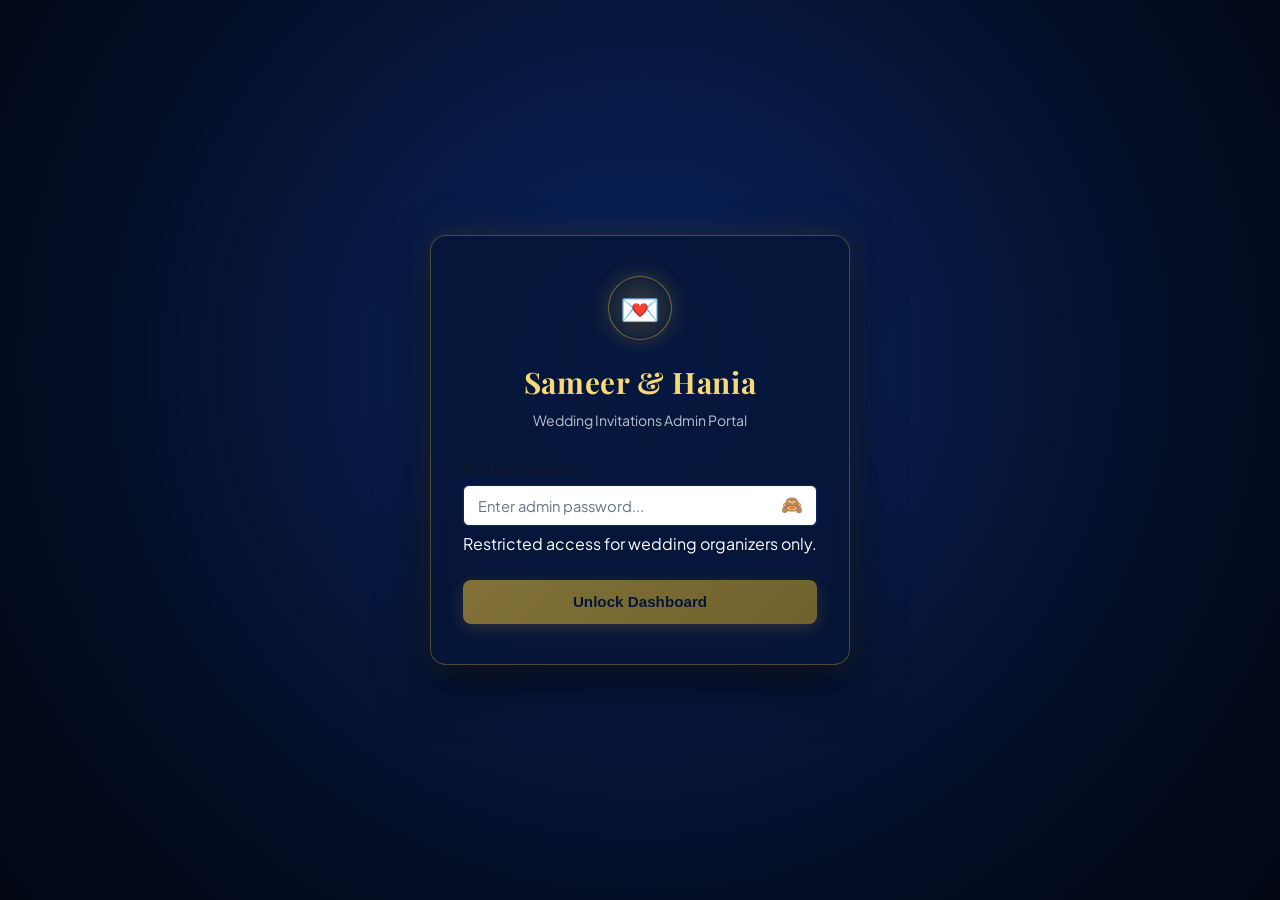
==== index.html @ 49001b70 "deploy: update admin dashboard build" ====
<!DOCTYPE html>
<html lang="en">
  <head>
    <meta charset="UTF-8" />
    <meta name="viewport" content="width=device-width, initial-scale=1.0" />
    <title>Sameer & Hania — Wedding Invitations Admin</title>
    <link rel="icon" type="image/svg+xml" href="data:image/svg+xml,<svg xmlns='http://www.w3.org/2000/svg' viewBox='0 0 100 100'><text y='.9em' font-size='90'>💌</text></svg>" />
    <link rel="preconnect" href="https://fonts.googleapis.com">
    <link rel="preconnect" href="https://fonts.gstatic.com" crossorigin>
    <link href="https://fonts.googleapis.com/css2?family=Plus+Jakarta+Sans:wght@400;500;600;700&family=Playfair+Display:ital,wght@0,600;1,600&display=swap" rel="stylesheet">
    <script type="module" crossorigin src="./assets/index-DleWmVcT.js"></script>
    <link rel="stylesheet" crossorigin href="./assets/index-Co2ENEF4.css">
  </head>
  <body>
    <div id="root"></div>
  </body>
</html>
---- assets/index-Co2ENEF4.css ----
:root{--primary: #0a2463;--primary-hover: #071a48;--gold: #d4af37;--gold-hover: #b89728;--bg: #f8fafc;--card-bg: #ffffff;--border: #e2e8f0;--text-main: #0f172a;--text-muted: #64748b;--radius: 12px;--shadow: 0 4px 12px -2px rgba(0, 0, 0, .06), 0 2px 6px -1px rgba(0, 0, 0, .04);--shadow-lg: 0 10px 25px -3px rgba(0, 0, 0, .1), 0 4px 6px -2px rgba(0, 0, 0, .05)}*{box-sizing:border-box;margin:0;padding:0}body{font-family:Plus Jakarta Sans,system-ui,-apple-system,sans-serif;background-color:var(--bg);color:var(--text-main);line-height:1.5;-webkit-font-smoothing:antialiased}.admin-header{background:linear-gradient(135deg,#061638,#0a2463);color:#fff;padding:1.5rem 1rem;box-shadow:0 4px 15px #00000026}.header-container{max-width:1200px;margin:0 auto;display:flex;align-items:center;justify-content:space-between;flex-wrap:wrap;gap:1rem}.brand-badge{display:inline-block;background:#d4af3733;color:#f7d978;border:1px solid rgba(212,175,55,.4);font-size:.72rem;letter-spacing:.14em;text-transform:uppercase;font-weight:700;padding:.2rem .55rem;border-radius:999px;margin-bottom:.35rem}.brand h1{font-family:Playfair Display,serif;font-size:1.85rem;letter-spacing:.02em;color:#fff}.brand-sub{font-size:.85rem;color:#94a3b8}.header-actions{display:flex;align-items:center;gap:.75rem}.btn-primary{display:inline-flex;align-items:center;gap:.45rem;background:#d4af37;color:#061638;font-weight:700;font-size:.88rem;padding:.6rem 1.1rem;border-radius:8px;border:none;cursor:pointer;transition:all .15s ease;box-shadow:0 2px 8px #d4af3759}.btn-primary:hover{background:#e5c358;transform:translateY(-1px)}.btn-secondary{display:inline-flex;align-items:center;gap:.45rem;background:#fff;color:var(--text-main);font-weight:600;font-size:.88rem;padding:.6rem 1.1rem;border-radius:8px;border:1px solid var(--border);cursor:pointer;transition:all .15s ease}.btn-secondary:hover{background:#f1f5f9}.btn-icon-setting{display:inline-flex;align-items:center;gap:.4rem;background:#ffffff1a;color:#fff;font-size:.85rem;font-weight:500;padding:.6rem .9rem;border-radius:8px;border:1px solid rgba(255,255,255,.15);cursor:pointer;transition:background .15s ease}.btn-icon-setting:hover{background:#fff3}.admin-main{max-width:1200px;margin:1.5rem auto;padding:0 1rem 3rem}.controls-bar{display:flex;align-items:center;justify-content:space-between;flex-wrap:wrap;gap:1rem;margin-bottom:1.5rem}.search-box{position:relative;flex:1;min-width:260px;display:flex;align-items:center}.search-box svg{position:absolute;left:.85rem;color:var(--text-muted)}.search-box input{width:100%;padding:.65rem 2.2rem .65rem 2.5rem;border:1px solid var(--border);border-radius:8px;font-size:.92rem;background:#fff;outline:none;transition:border-color .15s ease}.search-box input:focus{border-color:#0a2463;box-shadow:0 0 0 3px #0a24631a}.clear-btn{position:absolute;right:.75rem;background:none;border:none;font-size:.85rem;color:var(--text-muted);cursor:pointer}.filter-tabs{display:flex;background:#e2e8f0;padding:.25rem;border-radius:8px;gap:.25rem}.filter-tab{display:flex;align-items:center;gap:.4rem;padding:.45rem .8rem;border-radius:6px;border:none;background:transparent;font-size:.84rem;font-weight:600;color:var(--text-muted);cursor:pointer;transition:all .15s ease}.filter-tab.active{background:#fff;color:var(--text-main);box-shadow:0 1px 3px #00000014}.count-badge{background:#00000012;font-size:.72rem;padding:.1rem .4rem;border-radius:999px}.alert{padding:1rem;border-radius:8px;margin-bottom:1.5rem;display:flex;align-items:center;justify-content:space-between;flex-wrap:wrap;gap:.75rem}.alert-error{background:#fef2f2;border:1px solid #fecaca;color:#991b1b}.btn-retry,.btn-setting-link{font-size:.82rem;font-weight:600;padding:.35rem .7rem;border-radius:6px;cursor:pointer;border:1px solid currentColor;background:#fff}.invitations-grid{display:flex;flex-direction:column;gap:.85rem}.invitation-card{background:var(--card-bg);border:1px solid var(--border);border-radius:var(--radius);box-shadow:var(--shadow);transition:border-color .15s ease,box-shadow .15s ease;overflow:hidden}.invitation-card:hover{border-color:#cbd5e1;box-shadow:var(--shadow-lg)}.card-header{padding:1rem 1.25rem;display:flex;align-items:center;justify-content:space-between;cursor:pointer;-webkit-user-select:none;user-select:none;gap:1rem}.card-primary-info{display:flex;align-items:center;flex-wrap:wrap;gap:.85rem}.guest-title{font-size:1.1rem;font-weight:700;color:var(--text-main)}.guest-title-ur{font-weight:400;color:var(--text-muted);margin-left:.35rem;font-size:.95rem}.code-row{display:flex;align-items:center;gap:.5rem}.code-pill{background:#f1f5f9;border:1px solid #cbd5e1;padding:.2rem .55rem;border-radius:6px;font-family:monospace;font-size:.88rem;font-weight:600;color:#0a2463}.copy-btn{display:inline-flex;align-items:center;gap:.3rem;background:#fff;border:1px solid #cbd5e1;color:var(--text-muted);font-size:.78rem;font-weight:600;padding:.25rem .55rem;border-radius:6px;cursor:pointer;transition:all .15s ease}.copy-btn:hover{background:#f8fafc;color:var(--text-main);border-color:#94a3b8}.copy-btn.copied{background:#dcfce7;color:#166534;border-color:#86efac}.card-meta{display:flex;align-items:center;gap:.85rem}.event-badges{display:flex;gap:.4rem;flex-wrap:wrap}.badge{font-size:.72rem;font-weight:700;text-transform:uppercase;letter-spacing:.05em;padding:.2rem .5rem;border-radius:4px;border:1px solid transparent}.expand-btn{background:none;border:none;color:var(--text-muted);cursor:pointer;display:grid;place-items:center}.card-details{border-top:1px solid var(--border);padding:1.1rem 1.25rem;background:#f8fafc;display:flex;flex-direction:column;gap:1rem}.details-grid{display:grid;gap:.65rem}.detail-item{display:flex;align-items:baseline;gap:.5rem;font-size:.88rem}.detail-label{font-weight:600;color:var(--text-muted);min-width:120px}.preview-link{color:#0a2463;text-decoration:underline;display:inline-flex;align-items:center;gap:.25rem;word-break:break-all}.detail-text{color:var(--text-main)}.urdu-text{font-family:serif;font-size:1rem}.card-actions{display:flex;justify-content:flex-end;gap:.65rem;margin-top:.25rem}.action-btn{display:inline-flex;align-items:center;gap:.35rem;font-size:.82rem;font-weight:600;padding:.4rem .8rem;border-radius:6px;border:1px solid var(--border);background:#fff;cursor:pointer;transition:all .15s ease}.action-btn.edit:hover{background:#f1f5f9;color:#0a2463;border-color:#0a2463}.action-btn.delete{color:#dc2626}.action-btn.delete:hover{background:#fef2f2;border-color:#fca5a5}.modal-backdrop{position:fixed;top:0;right:0;bottom:0;left:0;background:#0f172a99;-webkit-backdrop-filter:blur(4px);backdrop-filter:blur(4px);display:grid;place-items:center;padding:1rem;z-index:100;animation:fadeIn .15s ease}.modal-container{background:#fff;width:100%;max-width:520px;border-radius:var(--radius);box-shadow:var(--shadow-lg);overflow:hidden;max-height:90vh;display:flex;flex-direction:column}.modal-header{padding:1.25rem 1.5rem;border-bottom:1px solid var(--border);display:flex;align-items:center;justify-content:space-between}.modal-header h2{font-size:1.2rem;font-weight:700;color:var(--text-main)}.close-btn{background:none;border:none;font-size:1.1rem;color:var(--text-muted);cursor:pointer}.modal-form{padding:1.5rem;overflow-y:auto;display:flex;flex-direction:column;gap:1.1rem}.form-group{display:flex;flex-direction:column;gap:.35rem}.form-group label{font-size:.85rem;font-weight:600;color:var(--text-main)}.label-with-action{display:flex;align-items:center;justify-content:space-between}.text-action-btn{background:none;border:none;color:#0a2463;font-size:.8rem;font-weight:600;cursor:pointer}.form-group input[type=text],.form-group input[type=password],.form-group input[type=date],.form-group input[type=time],.form-group input[type=url],.form-group input[type=tel],.form-group textarea{width:100%;padding:.65rem .85rem;border:1px solid var(--border);border-radius:6px;font-size:.92rem;outline:none;font-family:inherit;background-color:#fff;color:var(--text-main);transition:border-color .15s ease,box-shadow .15s ease}.form-group input[type=text]:focus,.form-group input[type=password]:focus,.form-group input[type=date]:focus,.form-group input[type=time]:focus,.form-group input[type=url]:focus,.form-group input[type=tel]:focus,.form-group textarea:focus{border-color:#0a2463;box-shadow:0 0 0 3px #0a24631a}.form-hint{font-size:.78rem;color:var(--text-muted)}.checkbox-row{display:flex;gap:1.25rem;margin-top:.25rem}.checkbox-label{display:flex;align-items:center;gap:.45rem;font-size:.9rem;font-weight:500;cursor:pointer}.form-error{padding:.65rem;background:#fef2f2;border:1px solid #fecaca;color:#991b1b;border-radius:6px;font-size:.85rem}.modal-actions{display:flex;justify-content:flex-end;gap:.75rem;margin-top:.5rem}.loading-state,.empty-state{padding:3.5rem 1rem;text-align:center;background:#fff;border-radius:var(--radius);border:1px dashed var(--border)}.spinner{width:32px;height:32px;border:3px solid #e2e8f0;border-top-color:#0a2463;border-radius:50%;animation:spin .8s linear infinite;margin:0 auto .75rem}.empty-icon{font-size:2.5rem;margin-bottom:.5rem}@keyframes spin{to{transform:rotate(360deg)}}@keyframes fadeIn{0%{opacity:0}to{opacity:1}}.login-backdrop{position:fixed;top:0;right:0;bottom:0;left:0;z-index:1000;background:radial-gradient(circle at 50% 40%,#0a2463,#040e26 65%,#020713);display:flex;align-items:center;justify-content:center;padding:1.5rem;animation:fadeIn .4s ease}.login-card{width:100%;max-width:420px;background:#061638d9;border:1px solid rgba(212,175,55,.35);border-radius:16px;box-shadow:0 20px 50px #0009,0 0 30px #d4af3726;backdrop-filter:blur(12px);-webkit-backdrop-filter:blur(12px);padding:2.5rem 2rem;text-align:center;color:#fff}.login-emblem{display:inline-flex;align-items:center;justify-content:center;width:64px;height:64px;border-radius:50%;background:radial-gradient(circle,#d4af3740,#06163866);border:1.5px solid rgba(212,175,55,.5);box-shadow:0 0 20px #d4af3740;margin-bottom:1.25rem}.login-seal{font-size:2rem}.login-title{font-family:Playfair Display,serif;font-size:1.85rem;color:#f7d978;margin-bottom:.35rem;letter-spacing:.02em}.login-subtitle{font-size:.88rem;color:#cbd5e1;margin-bottom:1.75rem;opacity:.9}.login-error-banner{background:#ef444426;border:1px solid rgba(239,68,68,.4);color:#fca5a5;font-size:.85rem;padding:.65rem .85rem;border-radius:8px;margin-bottom:1.25rem}.login-form{text-align:left}.password-input-wrap{position:relative;display:flex;align-items:center}.password-input-wrap input{width:100%;background:#02071399;border:1px solid rgba(212,175,55,.3);color:#fff;padding:.75rem 2.75rem .75rem .95rem;border-radius:8px;font-size:.95rem;outline:none;transition:border-color .2s,box-shadow .2s}.password-input-wrap input:focus{border-color:#f7d978;box-shadow:0 0 0 3px #d4af3733}.password-input-wrap input::placeholder{color:#64748b}.toggle-visibility-btn{position:absolute;right:.65rem;background:none;border:none;cursor:pointer;font-size:1.1rem;padding:.25rem;color:#94a3b8;transition:opacity .2s}.toggle-visibility-btn:hover{opacity:.8}.login-submit-btn{width:100%;margin-top:1.5rem;padding:.85rem;background:linear-gradient(135deg,#d4af37,#b89728);color:#061638;font-weight:700;font-size:.95rem;border:none;border-radius:8px;cursor:pointer;box-shadow:0 4px 15px #d4af374d;transition:transform .15s,box-shadow .15s,opacity .15s}.login-submit-btn:hover:not(:disabled){transform:translateY(-1px);box-shadow:0 6px 20px #d4af3773}.login-submit-btn:disabled{opacity:.6;cursor:not-allowed}.btn-logout{background:#ef444426;border:1px solid rgba(239,68,68,.3);color:#fca5a5;font-size:.82rem;font-weight:600;padding:.5rem .85rem;border-radius:6px;cursor:pointer;transition:background .2s,border-color .2s;display:inline-flex;align-items:center;gap:.4rem}.btn-logout:hover{background:#ef444440;border-color:#ef444480;color:#fff}.header-tabs-bar{max-width:1200px;margin:1.25rem auto 0;border-top:1px solid rgba(255,255,255,.1);padding-top:.75rem}.header-tabs-container{display:flex;gap:.75rem}.header-tab{background:#ffffff14;border:1px solid rgba(255,255,255,.15);color:#cbd5e1;font-size:.9rem;font-weight:600;padding:.55rem 1.15rem;border-radius:8px;cursor:pointer;transition:all .2s}.header-tab:hover{background:#ffffff26;color:#fff}.header-tab.active{background:#d4af37;border-color:#d4af37;color:#061638;box-shadow:0 2px 8px #d4af3759}.content-editor{display:flex;flex-direction:column;gap:2rem;max-width:960px;margin:0 auto}.editor-top-bar,.editor-bottom-bar{display:flex;align-items:center;justify-content:space-between;gap:1rem;flex-wrap:wrap}.editor-bottom-bar{justify-content:flex-end;padding-top:1rem;border-top:1px solid var(--border)}.btn-large{padding:.85rem 1.75rem!important;font-size:1rem!important}.editor-section{background:#fff;border:1px solid var(--border);border-radius:var(--radius);padding:1.75rem;box-shadow:var(--shadow)}.section-title{font-size:1.15rem;color:var(--primary);display:flex;align-items:center;gap:.65rem;margin-bottom:1.25rem;padding-bottom:.65rem;border-bottom:1px solid #f1f5f9}.section-num{display:inline-flex;align-items:center;justify-content:center;width:24px;height:24px;background:var(--primary);color:#fff;border-radius:50%;font-size:.8rem;font-weight:700}.event-nav-tabs{display:flex;gap:.5rem;margin-bottom:1.25rem;background:#f1f5f9;padding:.35rem;border-radius:8px}.event-nav-tab{flex:1;background:none;border:none;padding:.55rem;border-radius:6px;font-weight:700;font-size:.85rem;color:var(--text-muted);cursor:pointer;transition:all .2s}.event-nav-tab.active{background:#fff;color:var(--primary);box-shadow:0 2px 6px #00000014}.event-card-editor{display:flex;flex-direction:column;gap:1.5rem}.schedule-editor-box{background:#f8fafc;border:1px solid #e2e8f0;border-radius:8px;padding:1.25rem}.schedule-header-row{display:flex;align-items:center;justify-content:space-between;margin-bottom:1rem}.schedule-header-row h4{font-size:.95rem;color:var(--text-main);margin:0}.btn-add-item{background:#fff;border:1px solid #cbd5e1;color:var(--primary);font-size:.8rem;font-weight:700;padding:.35rem .75rem;border-radius:6px;cursor:pointer;transition:all .2s}.btn-add-item:hover{background:#f1f5f9;border-color:var(--primary)}.schedule-items-list{display:flex;flex-direction:column;gap:.65rem}.schedule-item-row{display:flex;align-items:center;gap:.65rem}.time-field{width:120px!important}.title-field{flex:1}.urdu-field{font-family:Noto Nastaliq Urdu,serif}.btn-remove-row{background:none;border:1px solid #cbd5e1;color:#ef4444;border-radius:6px;width:32px;height:38px;display:inline-flex;align-items:center;justify-content:center;cursor:pointer;font-weight:700}.btn-remove-row:hover{background:#fef2f2;border-color:#ef4444}.hosts-editor-grid{display:flex;flex-direction:column;gap:1rem}.host-card-editor{background:#f8fafc;border:1px solid #e2e8f0;border-radius:8px;padding:1.15rem}.host-card-top{display:flex;align-items:center;justify-content:space-between;margin-bottom:.85rem;padding-bottom:.5rem;border-bottom:1px dashed #cbd5e1}.alert-success{background:#ecfdf5;border:1px solid #6ee7b7;color:#065f46;padding:.75rem 1rem;border-radius:8px;font-weight:500}.form-grid{display:grid;grid-template-columns:repeat(2,1fr);gap:1.15rem}.form-group.full-width{grid-column:1 / -1}.section-desc{font-size:.88rem;color:var(--text-muted);margin-top:.25rem}.no-items-text{font-size:.88rem;color:var(--text-muted);font-style:italic;padding:.5rem 0}@media(max-width:768px){.admin-header{padding:1.25rem .85rem 1rem}.header-container{flex-direction:column;align-items:stretch;gap:1rem}.brand h1{font-size:1.6rem}.header-actions{display:flex;flex-wrap:wrap;gap:.5rem}.header-actions .btn-primary{order:-1;width:100%;justify-content:center;padding:.75rem 1rem}.header-actions .btn-icon-setting,.header-actions .btn-logout{flex:1;justify-content:center;padding:.65rem .75rem}.controls-bar{flex-direction:column;align-items:stretch;gap:.75rem}.search-box{width:100%;min-width:0}.filter-tabs{width:100%;display:grid;grid-template-columns:repeat(4,1fr);gap:.2rem}.filter-tab{flex-direction:column;gap:.15rem;padding:.45rem .2rem;font-size:.78rem;justify-content:center;text-align:center}.count-badge{font-size:.68rem;padding:.05rem .35rem}.editor-top-bar{flex-direction:column;align-items:stretch;gap:.75rem}.editor-top-bar .btn-primary{width:100%;justify-content:center;padding:.75rem}.editor-bottom-bar .btn-primary{width:100%;justify-content:center}}@media(max-width:640px){body{font-size:15px}.admin-main{margin:1rem auto;padding:0 .65rem 2.5rem}.header-tabs-bar{margin-top:.85rem;padding-top:.65rem}.header-tabs-container{display:grid;grid-template-columns:1fr 1fr;gap:.4rem}.header-tab{padding:.6rem .4rem;font-size:.8rem;text-align:center;display:flex;align-items:center;justify-content:center;line-height:1.25}.card-header{padding:.9rem;flex-direction:column;align-items:stretch;gap:.65rem}.card-primary-info{width:100%;display:flex;flex-direction:column;align-items:flex-start;gap:.45rem}.guest-title{font-size:1.05rem;line-height:1.3;word-break:break-word}.code-row{width:100%;display:flex;align-items:center;justify-content:space-between;gap:.5rem}.code-pill{font-size:.82rem;padding:.25rem .5rem}.copy-btn{padding:.35rem .65rem;font-size:.8rem;min-height:34px}.card-meta{width:100%;display:flex;align-items:center;justify-content:space-between;gap:.5rem;border-top:1px dashed #e2e8f0;padding-top:.55rem}.event-badges{display:flex;flex-wrap:wrap;gap:.3rem}.badge{font-size:.68rem;padding:.15rem .45rem}.expand-btn{padding:.35rem;margin-left:auto}.card-details{padding:.9rem;gap:.85rem}.detail-item{flex-direction:column;align-items:flex-start;gap:.2rem}.detail-label{min-width:0;font-size:.76rem;text-transform:uppercase;letter-spacing:.05em}.card-actions{display:flex;gap:.5rem;margin-top:.4rem}.action-btn{flex:1;justify-content:center;padding:.55rem .75rem;font-size:.85rem;min-height:40px}.modal-backdrop{padding:.5rem}.modal-container{max-height:94vh;border-radius:14px}.modal-header{padding:1rem 1.15rem}.modal-header h2{font-size:1.1rem}.modal-form{padding:1rem 1.15rem;gap:.9rem}.form-group input[type=text],.form-group input[type=password],.form-group input[type=tel],.form-group input[type=time],.form-group input[type=date],.form-group input[type=url],.form-group textarea{font-size:16px!important}.checkbox-row{display:flex;flex-wrap:wrap;gap:.5rem}.checkbox-label{padding:.45rem .65rem;background:#f1f5f9;border:1px solid #e2e8f0;border-radius:6px;font-size:.85rem}.modal-actions{flex-direction:column-reverse;gap:.5rem;margin-top:.25rem}.modal-actions button{width:100%;justify-content:center;min-height:42px}.content-editor{gap:1.25rem}.editor-section{padding:1.15rem .85rem;border-radius:10px}.section-title{font-size:1.05rem;margin-bottom:1rem;padding-bottom:.5rem}.form-grid{grid-template-columns:1fr;gap:.85rem}.form-group.full-width{grid-column:1}.event-nav-tabs{padding:.25rem;gap:.25rem}.event-nav-tab{padding:.5rem .25rem;font-size:.78rem}.schedule-editor-box{padding:.85rem}.schedule-header-row{flex-wrap:wrap;gap:.5rem}.schedule-header-row h4{font-size:.9rem}.btn-add-item{padding:.45rem .75rem;min-height:36px}.schedule-items-list{gap:.75rem}.schedule-item-row{display:grid;grid-template-columns:1fr auto;gap:.5rem;background:#fff;border:1px solid #cbd5e1;border-radius:8px;padding:.75rem}.schedule-item-row .time-field{width:100%!important;max-width:130px;grid-column:1;min-height:38px}.schedule-item-row .btn-remove-row{grid-column:2;justify-self:end;width:36px;height:38px}.schedule-item-row .title-field{grid-column:1 / -1;width:100%!important}.host-card-editor{padding:.85rem}.login-backdrop{padding:1rem}.login-card{padding:1.85rem 1.25rem;border-radius:14px}.login-emblem{width:52px;height:52px;margin-bottom:1rem}.login-seal{font-size:1.6rem}.login-title{font-size:1.5rem}.login-subtitle{font-size:.82rem;margin-bottom:1.35rem}.password-input-wrap input{font-size:16px!important;padding:.75rem 2.6rem .75rem .85rem}.login-submit-btn{min-height:46px;font-size:.92rem}}@media(max-width:380px){.brand h1{font-size:1.35rem}.header-tab{font-size:.75rem;padding:.5rem .2rem}.filter-tab{font-size:.72rem}}
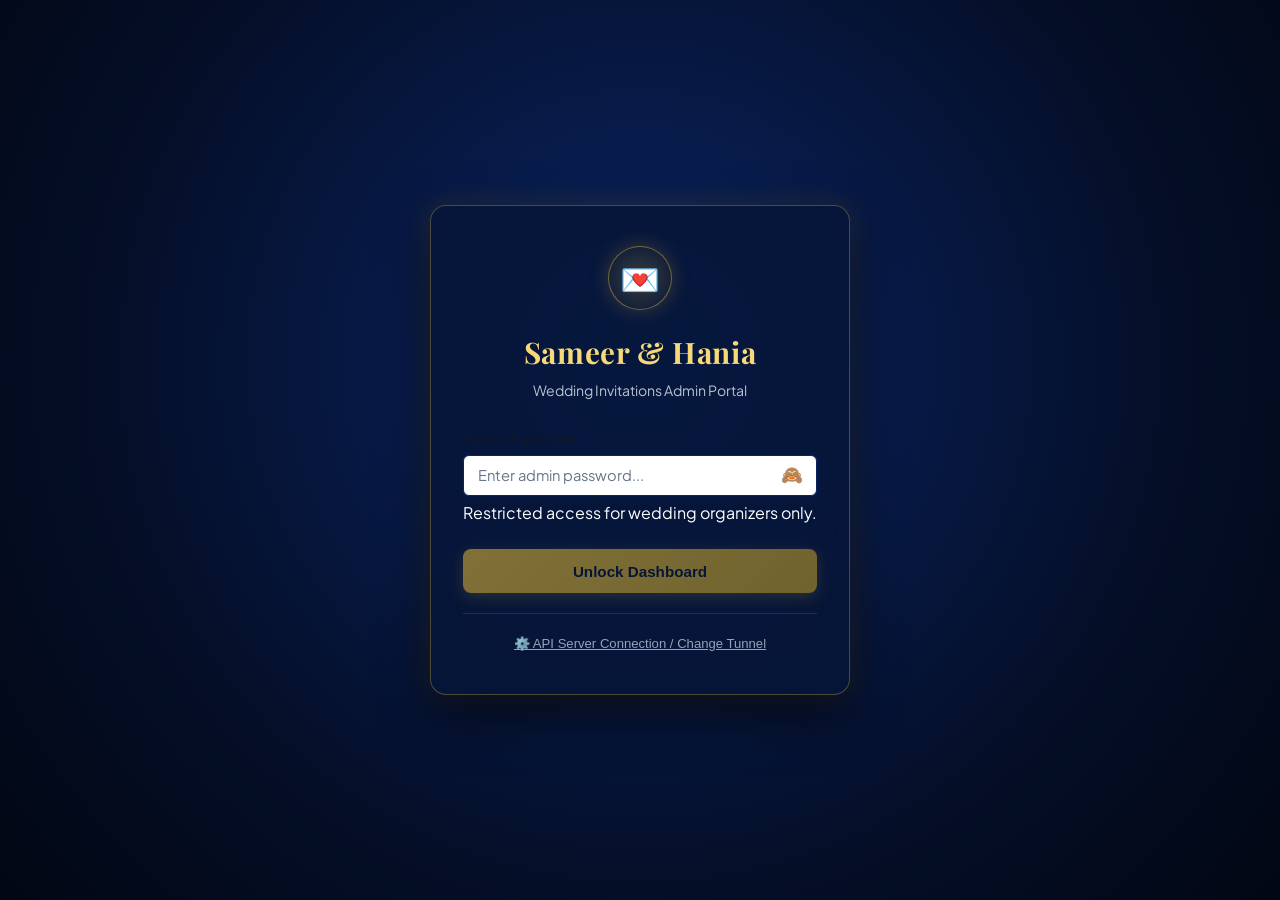
==== commit bb3ac46b: "Update admin dashboard build" ====
--- a/index.html
+++ b/index.html
@@ -8,8 +8,8 @@
     <link rel="preconnect" href="https://fonts.googleapis.com">
     <link rel="preconnect" href="https://fonts.gstatic.com" crossorigin>
     <link href="https://fonts.googleapis.com/css2?family=Plus+Jakarta+Sans:wght@400;500;600;700&family=Playfair+Display:ital,wght@0,600;1,600&display=swap" rel="stylesheet">
-    <script type="module" crossorigin src="./assets/index-DleWmVcT.js"></script>
-    <link rel="stylesheet" crossorigin href="./assets/index-Co2ENEF4.css">
+    <script type="module" crossorigin src="./assets/index-u_JvOUMp.js"></script>
+    <link rel="stylesheet" crossorigin href="./assets/index-Ld6NpXlh.css">
   </head>
   <body>
     <div id="root"></div>
--- a/assets/index-Ld6NpXlh.css
+++ b/assets/index-Ld6NpXlh.css
@@ -0,0 +1 @@
+:root{--primary: #0a2463;--primary-hover: #071a48;--gold: #d4af37;--gold-hover: #b89728;--bg: #f8fafc;--card-bg: #ffffff;--border: #e2e8f0;--text-main: #0f172a;--text-muted: #64748b;--radius: 12px;--shadow: 0 4px 12px -2px rgba(0, 0, 0, .06), 0 2px 6px -1px rgba(0, 0, 0, .04);--shadow-lg: 0 10px 25px -3px rgba(0, 0, 0, .1), 0 4px 6px -2px rgba(0, 0, 0, .05)}*{box-sizing:border-box;margin:0;padding:0}body{font-family:Plus Jakarta Sans,system-ui,-apple-system,sans-serif;background-color:var(--bg);color:var(--text-main);line-height:1.5;-webkit-font-smoothing:antialiased}.admin-header{background:linear-gradient(135deg,#061638,#0a2463);color:#fff;padding:1.5rem 1rem;box-shadow:0 4px 15px #00000026}.header-container{max-width:1200px;margin:0 auto;display:flex;align-items:center;justify-content:space-between;flex-wrap:wrap;gap:1rem}.brand-badge{display:inline-block;background:#d4af3733;color:#f7d978;border:1px solid rgba(212,175,55,.4);font-size:.72rem;letter-spacing:.14em;text-transform:uppercase;font-weight:700;padding:.2rem .55rem;border-radius:999px;margin-bottom:.35rem}.brand h1{font-family:Playfair Display,serif;font-size:1.85rem;letter-spacing:.02em;color:#fff}.brand-sub{font-size:.85rem;color:#94a3b8}.header-actions{display:flex;align-items:center;gap:.75rem}.btn-primary{display:inline-flex;align-items:center;gap:.45rem;background:#d4af37;color:#061638;font-weight:700;font-size:.88rem;padding:.6rem 1.1rem;border-radius:8px;border:none;cursor:pointer;transition:all .15s ease;box-shadow:0 2px 8px #d4af3759}.btn-primary:hover{background:#e5c358;transform:translateY(-1px)}.btn-secondary{display:inline-flex;align-items:center;gap:.45rem;background:#fff;color:var(--text-main);font-weight:600;font-size:.88rem;padding:.6rem 1.1rem;border-radius:8px;border:1px solid var(--border);cursor:pointer;transition:all .15s ease}.btn-secondary:hover{background:#f1f5f9}.btn-icon-setting{display:inline-flex;align-items:center;gap:.4rem;background:#ffffff1a;color:#fff;font-size:.85rem;font-weight:500;padding:.6rem .9rem;border-radius:8px;border:1px solid rgba(255,255,255,.15);cursor:pointer;transition:background .15s ease}.btn-icon-setting:hover{background:#fff3}.admin-main{max-width:1200px;margin:1.5rem auto;padding:0 1rem 3rem}.controls-bar{display:flex;align-items:center;justify-content:space-between;flex-wrap:wrap;gap:1rem;margin-bottom:1.5rem}.search-box{position:relative;flex:1;min-width:260px;display:flex;align-items:center}.search-box svg{position:absolute;left:.85rem;color:var(--text-muted)}.search-box input{width:100%;padding:.65rem 2.2rem .65rem 2.5rem;border:1px solid var(--border);border-radius:8px;font-size:.92rem;background:#fff;outline:none;transition:border-color .15s ease}.search-box input:focus{border-color:#0a2463;box-shadow:0 0 0 3px #0a24631a}.clear-btn{position:absolute;right:.75rem;background:none;border:none;font-size:.85rem;color:var(--text-muted);cursor:pointer}.filter-tabs{display:flex;background:#e2e8f0;padding:.25rem;border-radius:8px;gap:.25rem}.filter-tab{display:flex;align-items:center;gap:.4rem;padding:.45rem .8rem;border-radius:6px;border:none;background:transparent;font-size:.84rem;font-weight:600;color:var(--text-muted);cursor:pointer;transition:all .15s ease}.filter-tab.active{background:#fff;color:var(--text-main);box-shadow:0 1px 3px #00000014}.count-badge{background:#00000012;font-size:.72rem;padding:.1rem .4rem;border-radius:999px}.alert{padding:1rem;border-radius:8px;margin-bottom:1.5rem;display:flex;align-items:center;justify-content:space-between;flex-wrap:wrap;gap:.75rem}.alert-error{background:#fef2f2;border:1px solid #fecaca;color:#991b1b}.btn-retry,.btn-setting-link{font-size:.82rem;font-weight:600;padding:.35rem .7rem;border-radius:6px;cursor:pointer;border:1px solid currentColor;background:#fff}.invitations-grid{display:flex;flex-direction:column;gap:.85rem}.invitation-card{background:var(--card-bg);border:1px solid var(--border);border-radius:var(--radius);box-shadow:var(--shadow);transition:border-color .15s ease,box-shadow .15s ease;overflow:hidden}.invitation-card:hover{border-color:#cbd5e1;box-shadow:var(--shadow-lg)}.card-header{padding:1rem 1.25rem;display:flex;align-items:center;justify-content:space-between;cursor:pointer;-webkit-user-select:none;user-select:none;gap:1rem}.card-primary-info{display:flex;align-items:center;flex-wrap:wrap;gap:.85rem}.guest-title{font-size:1.1rem;font-weight:700;color:var(--text-main)}.guest-title-ur{font-weight:400;color:var(--text-muted);margin-left:.35rem;font-size:.95rem}.code-row{display:flex;align-items:center;gap:.5rem}.code-pill{background:#f1f5f9;border:1px solid #cbd5e1;padding:.2rem .55rem;border-radius:6px;font-family:monospace;font-size:.88rem;font-weight:600;color:#0a2463}.copy-btn{display:inline-flex;align-items:center;gap:.3rem;background:#fff;border:1px solid #cbd5e1;color:var(--text-muted);font-size:.78rem;font-weight:600;padding:.25rem .55rem;border-radius:6px;cursor:pointer;transition:all .15s ease}.copy-btn:hover{background:#f8fafc;color:var(--text-main);border-color:#94a3b8}.copy-btn.copied{background:#dcfce7;color:#166534;border-color:#86efac}.card-meta{display:flex;align-items:center;gap:.85rem}.event-badges{display:flex;gap:.4rem;flex-wrap:wrap}.badge{font-size:.72rem;font-weight:700;text-transform:uppercase;letter-spacing:.05em;padding:.2rem .5rem;border-radius:4px;border:1px solid transparent}.expand-btn{background:none;border:none;color:var(--text-muted);cursor:pointer;display:grid;place-items:center}.card-details{border-top:1px solid var(--border);padding:1.1rem 1.25rem;background:#f8fafc;display:flex;flex-direction:column;gap:1rem}.details-grid{display:grid;gap:.65rem}.detail-item{display:flex;align-items:baseline;gap:.5rem;font-size:.88rem}.detail-label{font-weight:600;color:var(--text-muted);min-width:120px}.preview-link{color:#0a2463;text-decoration:underline;display:inline-flex;align-items:center;gap:.25rem;word-break:break-all;font-size:.85rem}.share-links-box{background:#fff;border:1px solid var(--border);border-radius:8px;padding:.75rem .9rem;display:flex;flex-direction:column;gap:.5rem}.share-link-row{display:flex;align-items:center;gap:.65rem;font-size:.84rem;flex-wrap:wrap}.share-link-tag{font-weight:700;color:var(--primary);min-width:110px;font-size:.78rem;text-transform:uppercase;letter-spacing:.04em}.share-link-text{flex:1;font-family:monospace;font-size:.82rem;color:#334155;background:#f1f5f9;padding:.2rem .5rem;border-radius:4px;word-break:break-all}.mini-copy-btn{background:#fff;border:1px solid #cbd5e1;color:var(--text-main);font-size:.75rem;font-weight:600;padding:.2rem .55rem;border-radius:4px;cursor:pointer;transition:all .15s ease}.mini-copy-btn:hover{background:#f8fafc;border-color:var(--primary);color:var(--primary)}.detail-text{color:var(--text-main)}.urdu-text{font-family:serif;font-size:1rem}.card-actions{display:flex;justify-content:flex-end;gap:.65rem;margin-top:.25rem}.action-btn{display:inline-flex;align-items:center;gap:.35rem;font-size:.82rem;font-weight:600;padding:.4rem .8rem;border-radius:6px;border:1px solid var(--border);background:#fff;cursor:pointer;transition:all .15s ease}.action-btn.edit:hover{background:#f1f5f9;color:#0a2463;border-color:#0a2463}.action-btn.delete{color:#dc2626}.action-btn.delete:hover{background:#fef2f2;border-color:#fca5a5}.modal-backdrop{position:fixed;top:0;right:0;bottom:0;left:0;background:#0f172a99;-webkit-backdrop-filter:blur(4px);backdrop-filter:blur(4px);display:grid;place-items:center;padding:1rem;z-index:100;animation:fadeIn .15s ease}.modal-container{background:#fff;width:100%;max-width:520px;border-radius:var(--radius);box-shadow:var(--shadow-lg);overflow:hidden;max-height:90vh;display:flex;flex-direction:column}.modal-header{padding:1.25rem 1.5rem;border-bottom:1px solid var(--border);display:flex;align-items:center;justify-content:space-between}.modal-header h2{font-size:1.2rem;font-weight:700;color:var(--text-main)}.close-btn{background:none;border:none;font-size:1.1rem;color:var(--text-muted);cursor:pointer}.modal-form{padding:1.5rem;overflow-y:auto;display:flex;flex-direction:column;gap:1.1rem}.form-group{display:flex;flex-direction:column;gap:.35rem}.form-group label{font-size:.85rem;font-weight:600;color:var(--text-main)}.label-with-action{display:flex;align-items:center;justify-content:space-between}.text-action-btn{background:none;border:none;color:#0a2463;font-size:.8rem;font-weight:600;cursor:pointer}.ai-assist-btn{display:inline-flex;align-items:center;gap:.3rem;background:linear-gradient(135deg,#d4af3726,#0a24631a);color:#061638;border:1px solid rgba(212,175,55,.5);font-size:.78rem;font-weight:700;padding:.2rem .55rem;border-radius:6px;cursor:pointer;transition:all .15s ease}.ai-assist-btn:hover:not(:disabled){background:#d4af37;color:#061638;border-color:#d4af37}.ai-assist-btn:disabled{opacity:.6;cursor:not-allowed}.input-with-inline-action{position:relative;display:flex;align-items:center}.input-with-inline-action input{padding-left:2.5rem!important}.inline-ai-btn{position:absolute;left:.35rem;background:none;border:none;cursor:pointer;font-size:1rem;padding:.2rem;line-height:1}.alert-warning-banner{background:#fefce8;border:1px solid #fef08a;color:#854d0e;padding:.65rem .85rem;border-radius:8px;font-size:.84rem;display:flex;align-items:center;justify-content:space-between;gap:.5rem}.close-warning-btn{background:none;border:none;color:#854d0e;cursor:pointer;font-weight:700;font-size:.9rem}.form-group input[type=text],.form-group input[type=password],.form-group input[type=date],.form-group input[type=time],.form-group input[type=url],.form-group input[type=tel],.form-group textarea{width:100%;padding:.65rem .85rem;border:1px solid var(--border);border-radius:6px;font-size:.92rem;outline:none;font-family:inherit;background-color:#fff;color:var(--text-main);transition:border-color .15s ease,box-shadow .15s ease}.form-group input[type=text]:focus,.form-group input[type=password]:focus,.form-group input[type=date]:focus,.form-group input[type=time]:focus,.form-group input[type=url]:focus,.form-group input[type=tel]:focus,.form-group textarea:focus{border-color:#0a2463;box-shadow:0 0 0 3px #0a24631a}.form-hint{font-size:.78rem;color:var(--text-muted)}.checkbox-row{display:flex;gap:1.25rem;margin-top:.25rem}.checkbox-label{display:flex;align-items:center;gap:.45rem;font-size:.9rem;font-weight:500;cursor:pointer}.form-error{padding:.65rem;background:#fef2f2;border:1px solid #fecaca;color:#991b1b;border-radius:6px;font-size:.85rem}.modal-actions{display:flex;justify-content:flex-end;gap:.75rem;margin-top:.5rem}.loading-state,.empty-state{padding:3.5rem 1rem;text-align:center;background:#fff;border-radius:var(--radius);border:1px dashed var(--border)}.spinner{width:32px;height:32px;border:3px solid #e2e8f0;border-top-color:#0a2463;border-radius:50%;animation:spin .8s linear infinite;margin:0 auto .75rem}.empty-icon{font-size:2.5rem;margin-bottom:.5rem}@keyframes spin{to{transform:rotate(360deg)}}@keyframes fadeIn{0%{opacity:0}to{opacity:1}}.login-backdrop{position:fixed;top:0;right:0;bottom:0;left:0;z-index:1000;background:radial-gradient(circle at 50% 40%,#0a2463,#040e26 65%,#020713);display:flex;align-items:center;justify-content:center;padding:1.5rem;animation:fadeIn .4s ease}.login-card{width:100%;max-width:420px;background:#061638d9;border:1px solid rgba(212,175,55,.35);border-radius:16px;box-shadow:0 20px 50px #0009,0 0 30px #d4af3726;backdrop-filter:blur(12px);-webkit-backdrop-filter:blur(12px);padding:2.5rem 2rem;text-align:center;color:#fff}.login-emblem{display:inline-flex;align-items:center;justify-content:center;width:64px;height:64px;border-radius:50%;background:radial-gradient(circle,#d4af3740,#06163866);border:1.5px solid rgba(212,175,55,.5);box-shadow:0 0 20px #d4af3740;margin-bottom:1.25rem}.login-seal{font-size:2rem}.login-title{font-family:Playfair Display,serif;font-size:1.85rem;color:#f7d978;margin-bottom:.35rem;letter-spacing:.02em}.login-subtitle{font-size:.88rem;color:#cbd5e1;margin-bottom:1.75rem;opacity:.9}.login-error-banner{background:#ef444426;border:1px solid rgba(239,68,68,.4);color:#fca5a5;font-size:.85rem;padding:.65rem .85rem;border-radius:8px;margin-bottom:1.25rem}.login-form{text-align:left}.password-input-wrap{position:relative;display:flex;align-items:center}.password-input-wrap input{width:100%;background:#02071399;border:1px solid rgba(212,175,55,.3);color:#fff;padding:.75rem 2.75rem .75rem .95rem;border-radius:8px;font-size:.95rem;outline:none;transition:border-color .2s,box-shadow .2s}.password-input-wrap input:focus{border-color:#f7d978;box-shadow:0 0 0 3px #d4af3733}.password-input-wrap input::placeholder{color:#64748b}.toggle-visibility-btn{position:absolute;right:.65rem;background:none;border:none;cursor:pointer;font-size:1.1rem;padding:.25rem;color:#94a3b8;transition:opacity .2s}.toggle-visibility-btn:hover{opacity:.8}.login-submit-btn{width:100%;margin-top:1.5rem;padding:.85rem;background:linear-gradient(135deg,#d4af37,#b89728);color:#061638;font-weight:700;font-size:.95rem;border:none;border-radius:8px;cursor:pointer;box-shadow:0 4px 15px #d4af374d;transition:transform .15s,box-shadow .15s,opacity .15s}.login-submit-btn:hover:not(:disabled){transform:translateY(-1px);box-shadow:0 6px 20px #d4af3773}.login-submit-btn:disabled{opacity:.6;cursor:not-allowed}.btn-logout{background:#ef444426;border:1px solid rgba(239,68,68,.3);color:#fca5a5;font-size:.82rem;font-weight:600;padding:.5rem .85rem;border-radius:6px;cursor:pointer;transition:background .2s,border-color .2s;display:inline-flex;align-items:center;gap:.4rem}.btn-logout:hover{background:#ef444440;border-color:#ef444480;color:#fff}.header-tabs-bar{max-width:1200px;margin:1.25rem auto 0;border-top:1px solid rgba(255,255,255,.1);padding-top:.75rem}.header-tabs-container{display:flex;gap:.75rem}.header-tab{background:#ffffff14;border:1px solid rgba(255,255,255,.15);color:#cbd5e1;font-size:.9rem;font-weight:600;padding:.55rem 1.15rem;border-radius:8px;cursor:pointer;transition:all .2s}.header-tab:hover{background:#ffffff26;color:#fff}.header-tab.active{background:#d4af37;border-color:#d4af37;color:#061638;box-shadow:0 2px 8px #d4af3759}.content-editor{display:flex;flex-direction:column;gap:2rem;max-width:960px;margin:0 auto}.editor-top-bar,.editor-bottom-bar{display:flex;align-items:center;justify-content:space-between;gap:1rem;flex-wrap:wrap}.editor-bottom-bar{justify-content:flex-end;padding-top:1rem;border-top:1px solid var(--border)}.btn-large{padding:.85rem 1.75rem!important;font-size:1rem!important}.editor-section{background:#fff;border:1px solid var(--border);border-radius:var(--radius);padding:1.75rem;box-shadow:var(--shadow)}.section-title{font-size:1.15rem;color:var(--primary);display:flex;align-items:center;gap:.65rem;margin-bottom:1.25rem;padding-bottom:.65rem;border-bottom:1px solid #f1f5f9}.section-num{display:inline-flex;align-items:center;justify-content:center;width:24px;height:24px;background:var(--primary);color:#fff;border-radius:50%;font-size:.8rem;font-weight:700}.event-nav-tabs{display:flex;gap:.5rem;margin-bottom:1.25rem;background:#f1f5f9;padding:.35rem;border-radius:8px}.event-nav-tab{flex:1;background:none;border:none;padding:.55rem;border-radius:6px;font-weight:700;font-size:.85rem;color:var(--text-muted);cursor:pointer;transition:all .2s}.event-nav-tab.active{background:#fff;color:var(--primary);box-shadow:0 2px 6px #00000014}.event-card-editor{display:flex;flex-direction:column;gap:1.5rem}.schedule-editor-box{background:#f8fafc;border:1px solid #e2e8f0;border-radius:8px;padding:1.25rem}.schedule-header-row{display:flex;align-items:center;justify-content:space-between;margin-bottom:1rem}.schedule-header-row h4{font-size:.95rem;color:var(--text-main);margin:0}.btn-add-item{background:#fff;border:1px solid #cbd5e1;color:var(--primary);font-size:.8rem;font-weight:700;padding:.35rem .75rem;border-radius:6px;cursor:pointer;transition:all .2s}.btn-add-item:hover{background:#f1f5f9;border-color:var(--primary)}.schedule-items-list{display:flex;flex-direction:column;gap:.65rem}.schedule-item-row{display:flex;align-items:center;gap:.65rem}.time-field{width:120px!important}.title-field{flex:1}.urdu-field{font-family:Noto Nastaliq Urdu,serif}.btn-remove-row{background:none;border:1px solid #cbd5e1;color:#ef4444;border-radius:6px;width:32px;height:38px;display:inline-flex;align-items:center;justify-content:center;cursor:pointer;font-weight:700}.btn-remove-row:hover{background:#fef2f2;border-color:#ef4444}.hosts-editor-grid{display:flex;flex-direction:column;gap:1rem}.host-card-editor{background:#f8fafc;border:1px solid #e2e8f0;border-radius:8px;padding:1.15rem}.host-card-top{display:flex;align-items:center;justify-content:space-between;margin-bottom:.85rem;padding-bottom:.5rem;border-bottom:1px dashed #cbd5e1}.alert-success{background:#ecfdf5;border:1px solid #6ee7b7;color:#065f46;padding:.75rem 1rem;border-radius:8px;font-weight:500}.form-grid{display:grid;grid-template-columns:repeat(2,1fr);gap:1.15rem}.form-group.full-width{grid-column:1 / -1}.section-desc{font-size:.88rem;color:var(--text-muted);margin-top:.25rem}.no-items-text{font-size:.88rem;color:var(--text-muted);font-style:italic;padding:.5rem 0}@media(max-width:768px){.admin-header{padding:1.25rem .85rem 1rem}.header-container{flex-direction:column;align-items:stretch;gap:1rem}.brand h1{font-size:1.6rem}.header-actions{display:flex;flex-wrap:wrap;gap:.5rem}.header-actions .btn-primary{order:-1;width:100%;justify-content:center;padding:.75rem 1rem}.header-actions .btn-icon-setting,.header-actions .btn-logout{flex:1;justify-content:center;padding:.65rem .75rem}.controls-bar{flex-direction:column;align-items:stretch;gap:.75rem}.search-box{width:100%;min-width:0}.filter-tabs{width:100%;display:grid;grid-template-columns:repeat(4,1fr);gap:.2rem}.filter-tab{flex-direction:column;gap:.15rem;padding:.45rem .2rem;font-size:.78rem;justify-content:center;text-align:center}.count-badge{font-size:.68rem;padding:.05rem .35rem}.editor-top-bar{flex-direction:column;align-items:stretch;gap:.75rem}.editor-top-bar .btn-primary{width:100%;justify-content:center;padding:.75rem}.editor-bottom-bar .btn-primary{width:100%;justify-content:center}}@media(max-width:640px){body{font-size:15px}.admin-main{margin:1rem auto;padding:0 .65rem 2.5rem}.header-tabs-bar{margin-top:.85rem;padding-top:.65rem}.header-tabs-container{display:grid;grid-template-columns:1fr 1fr;gap:.4rem}.header-tab{padding:.6rem .4rem;font-size:.8rem;text-align:center;display:flex;align-items:center;justify-content:center;line-height:1.25}.card-header{padding:.9rem;flex-direction:column;align-items:stretch;gap:.65rem}.card-primary-info{width:100%;display:flex;flex-direction:column;align-items:flex-start;gap:.45rem}.guest-title{font-size:1.05rem;line-height:1.3;word-break:break-word}.code-row{width:100%;display:flex;align-items:center;justify-content:space-between;gap:.5rem}.code-pill{font-size:.82rem;padding:.25rem .5rem}.copy-btn{padding:.35rem .65rem;font-size:.8rem;min-height:34px}.card-meta{width:100%;display:flex;align-items:center;justify-content:space-between;gap:.5rem;border-top:1px dashed #e2e8f0;padding-top:.55rem}.event-badges{display:flex;flex-wrap:wrap;gap:.3rem}.badge{font-size:.68rem;padding:.15rem .45rem}.expand-btn{padding:.35rem;margin-left:auto}.card-details{padding:.9rem;gap:.85rem}.detail-item{flex-direction:column;align-items:flex-start;gap:.2rem}.detail-label{min-width:0;font-size:.76rem;text-transform:uppercase;letter-spacing:.05em}.card-actions{display:flex;gap:.5rem;margin-top:.4rem}.action-btn{flex:1;justify-content:center;padding:.55rem .75rem;font-size:.85rem;min-height:40px}.modal-backdrop{padding:.5rem}.modal-container{max-height:94vh;border-radius:14px}.modal-header{padding:1rem 1.15rem}.modal-header h2{font-size:1.1rem}.modal-form{padding:1rem 1.15rem;gap:.9rem}.form-group input[type=text],.form-group input[type=password],.form-group input[type=tel],.form-group input[type=time],.form-group input[type=date],.form-group input[type=url],.form-group textarea{font-size:16px!important}.checkbox-row{display:flex;flex-wrap:wrap;gap:.5rem}.checkbox-label{padding:.45rem .65rem;background:#f1f5f9;border:1px solid #e2e8f0;border-radius:6px;font-size:.85rem}.modal-actions{flex-direction:column-reverse;gap:.5rem;margin-top:.25rem}.modal-actions button{width:100%;justify-content:center;min-height:42px}.content-editor{gap:1.25rem}.editor-section{padding:1.15rem .85rem;border-radius:10px}.section-title{font-size:1.05rem;margin-bottom:1rem;padding-bottom:.5rem}.form-grid{grid-template-columns:1fr;gap:.85rem}.form-group.full-width{grid-column:1}.event-nav-tabs{padding:.25rem;gap:.25rem}.event-nav-tab{padding:.5rem .25rem;font-size:.78rem}.schedule-editor-box{padding:.85rem}.schedule-header-row{flex-wrap:wrap;gap:.5rem}.schedule-header-row h4{font-size:.9rem}.btn-add-item{padding:.45rem .75rem;min-height:36px}.schedule-items-list{gap:.75rem}.schedule-item-row{display:grid;grid-template-columns:1fr auto;gap:.5rem;background:#fff;border:1px solid #cbd5e1;border-radius:8px;padding:.75rem}.schedule-item-row .time-field{width:100%!important;max-width:130px;grid-column:1;min-height:38px}.schedule-item-row .btn-remove-row{grid-column:2;justify-self:end;width:36px;height:38px}.schedule-item-row .title-field{grid-column:1 / -1;width:100%!important}.host-card-editor{padding:.85rem}.login-backdrop{padding:1rem}.login-card{padding:1.85rem 1.25rem;border-radius:14px}.login-emblem{width:52px;height:52px;margin-bottom:1rem}.login-seal{font-size:1.6rem}.login-title{font-size:1.5rem}.login-subtitle{font-size:.82rem;margin-bottom:1.35rem}.password-input-wrap input{font-size:16px!important;padding:.75rem 2.6rem .75rem .85rem}.login-submit-btn{min-height:46px;font-size:.92rem}}@media(max-width:380px){.brand h1{font-size:1.35rem}.header-tab{font-size:.75rem;padding:.5rem .2rem}.filter-tab{font-size:.72rem}}
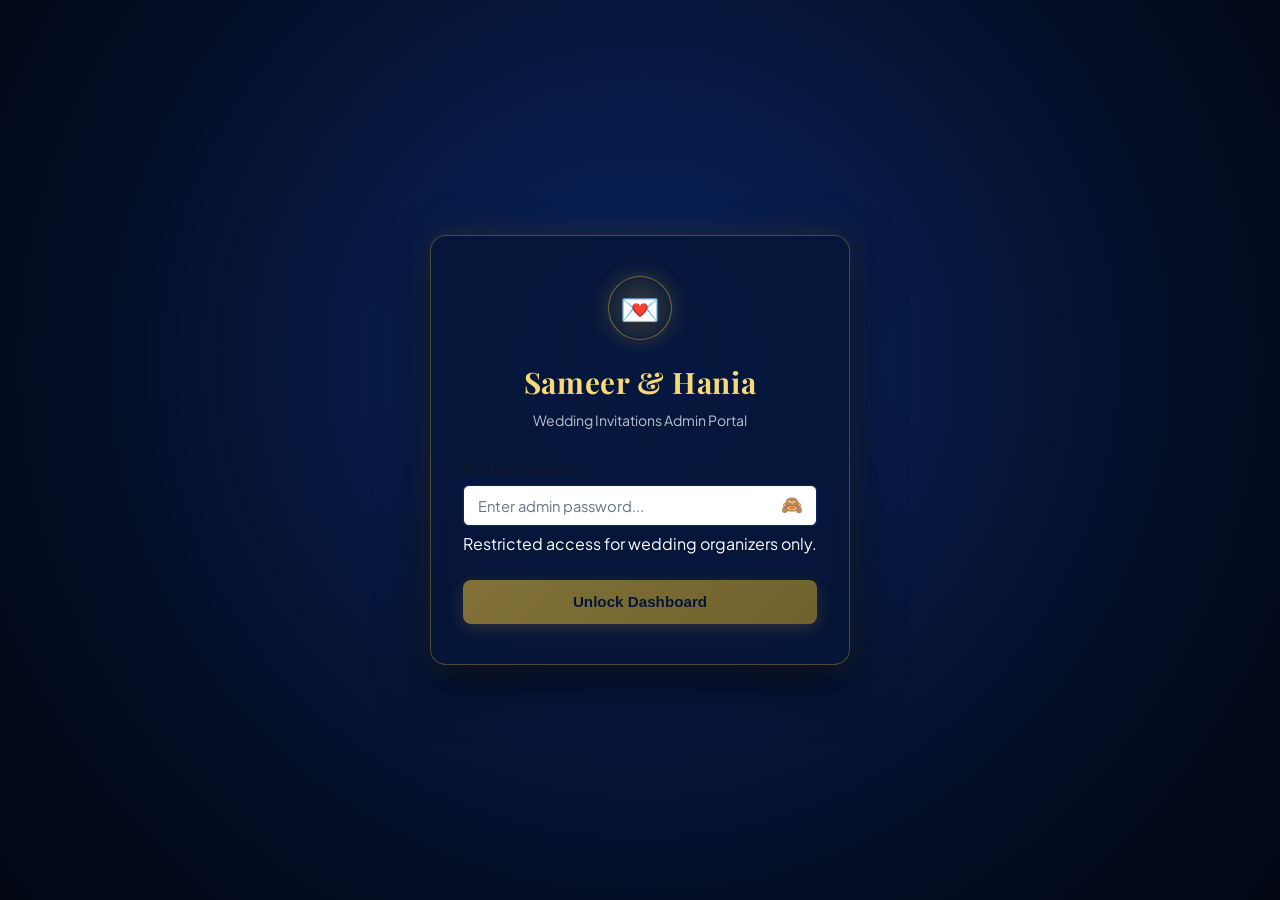
==== commit 9920f803: "Update admin dashboard build" ====
--- a/index.html
+++ b/index.html
@@ -8,7 +8,7 @@
     <link rel="preconnect" href="https://fonts.googleapis.com">
     <link rel="preconnect" href="https://fonts.gstatic.com" crossorigin>
     <link href="https://fonts.googleapis.com/css2?family=Plus+Jakarta+Sans:wght@400;500;600;700&family=Playfair+Display:ital,wght@0,600;1,600&display=swap" rel="stylesheet">
-    <script type="module" crossorigin src="./assets/index-u_JvOUMp.js"></script>
+    <script type="module" crossorigin src="./assets/index-CDJZCAPU.js"></script>
     <link rel="stylesheet" crossorigin href="./assets/index-Ld6NpXlh.css">
   </head>
   <body>
